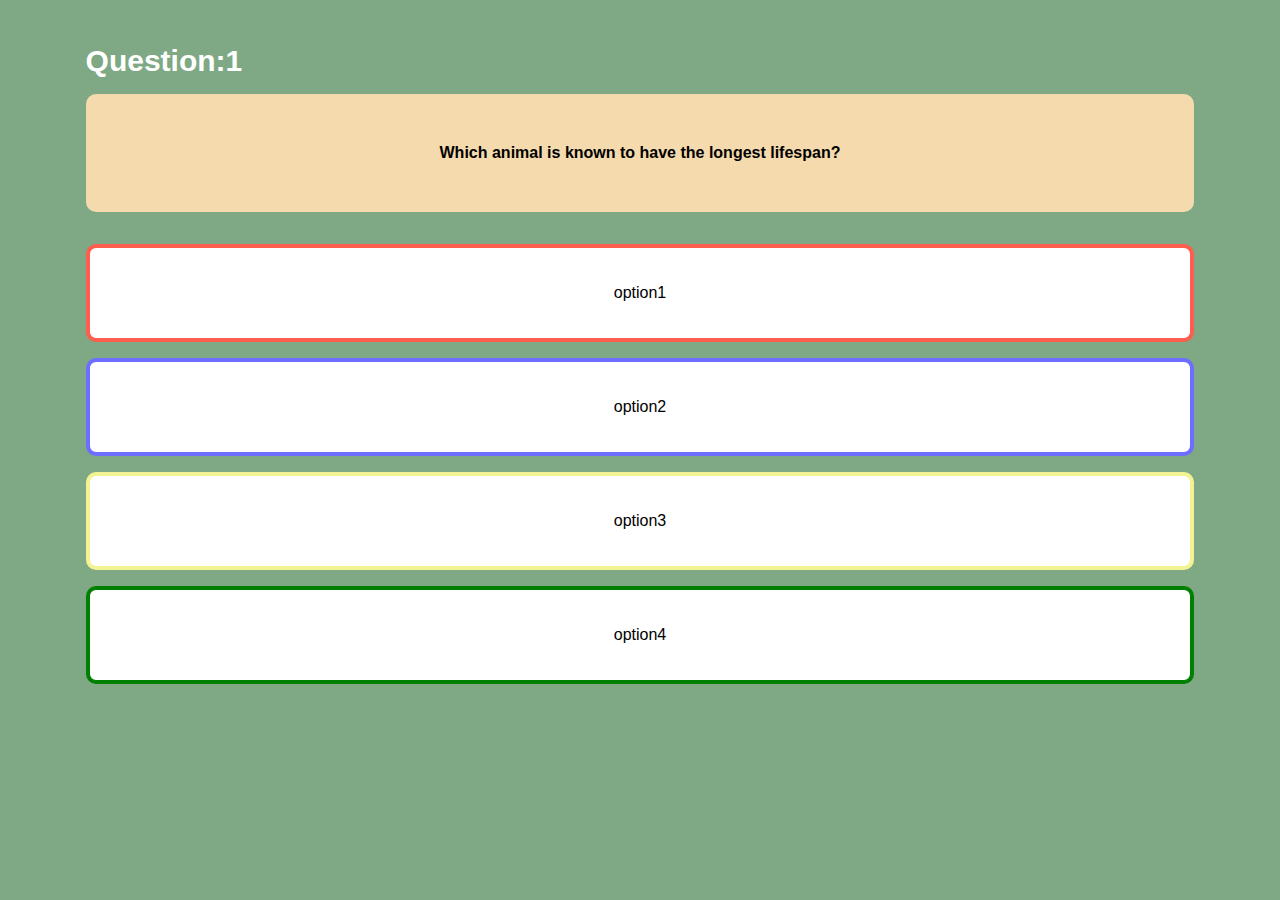
==== question.html @ 6dcce85d "add class for correct and wrong" ====
<!DOCTYPE html>
<html lang="en">
  <head>
    <meta charset="UTF-8" />
    <meta name="viewport" content="width=device-width, initial-scale=1.0" />
    <title>Animal Trivia</title>
    <script src="/scripts/animal-trivia.js"></script>
    <link rel="stylesheet" href="./styles/question.css" />
  </head>
  <body>
    <section class="q">
      <div class="q__wrapper">
        <h1 class="q__title">Question:1</h1>
        <div class="q__content">
          Which animal is known to have the longest lifespan?
        </div>
        <div class="q__item q__item--1">
          <p class="q__option">option1</p>
        </div>
        <div class="q__item q__item--2">
          <p class="q__option">option2</p>
        </div>
        <div class="q__item q__item--3">
          <p class="q__option">option3</p>
        </div>
        <div class="q__item q__item--4">
          <p class="q__option">option4</p>
        </div>
      </div>
    </section>
  </body>
</html>
---- styles/question.css ----
/* Colors */
/* Typography */
html {
  background-color: #7ea984;
  font-family: "Segoe UI", Tahoma, Geneva, Verdana, sans-serif;
}

.q {
  padding: 1rem;
  display: flex;
  align-items: center;
  flex-direction: column;
}
.q__wrapper {
  width: 90%;
}
.q__title {
  color: #FFFFFF;
  font-size: 1.875rem;
  margin-bottom: 1rem;
}
.q__content {
  background-color: #f4daad;
  height: auto;
  border-radius: 0.625rem;
  padding: 50px 1rem;
  margin-bottom: 2rem;
  text-align: center;
  font-weight: 700;
}
.q__item {
  background-color: #FFFFFF;
  height: 10vh;
  border-radius: 0.625rem;
  margin-bottom: 1rem;
  display: flex;
  align-items: center;
}
.q__item--1 {
  border: solid 4px #ff5e4e;
}
.q__item--2 {
  border: solid 4px rgba(0, 0, 255, 0.573);
}
.q__item--3 {
  border: solid 4px rgba(228, 228, 8, 0.432);
}
.q__item--4 {
  border: solid 4px green;
}
.q__option {
  text-align: center;
  margin: 0 auto;
}

.correct {
  background-color: rgba(109, 247, 109, 0.776);
}

.wrong {
  background-color: rgba(195, 195, 195, 0.881);
}/*# sourceMappingURL=question.css.map */
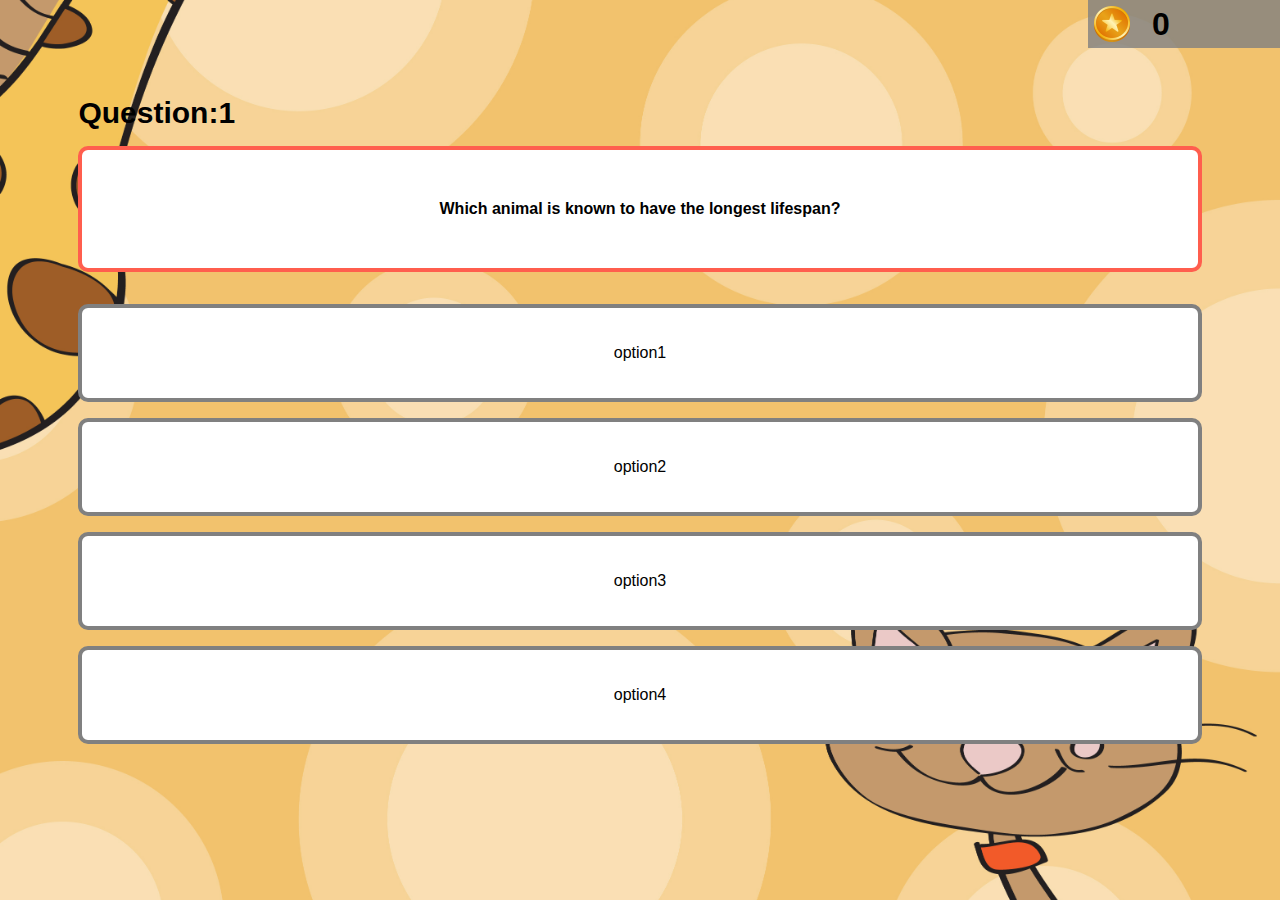
==== commit d95422b0: "Merged main into <your-branch> and resolved conflicts, added new assets and styles" ====
--- a/question.html
+++ b/question.html
@@ -8,22 +8,30 @@
     <link rel="stylesheet" href="./styles/question.css" />
   </head>
   <body>
+    <header>
+      <div class="header-container">
+        <div class="coins">
+          <img src="./assets/coin.png" alt="Coin Icon" />
+          <p class="coins__number">0</p>
+        </div>
+      </div>
+    </header>
     <section class="q">
       <div class="q__wrapper">
         <h1 class="q__title">Question:1</h1>
         <div class="q__content">
           Which animal is known to have the longest lifespan?
         </div>
-        <div class="q__item q__item--1">
+        <div class="q__item">
           <p class="q__option">option1</p>
         </div>
-        <div class="q__item q__item--2">
+        <div class="q__item">
           <p class="q__option">option2</p>
         </div>
-        <div class="q__item q__item--3">
+        <div class="q__item">
           <p class="q__option">option3</p>
         </div>
-        <div class="q__item q__item--4">
+        <div class="q__item">
           <p class="q__option">option4</p>
         </div>
       </div>
--- a/styles/question.css
+++ b/styles/question.css
@@ -1,12 +1,37 @@
-/* Colors */
-/* Typography */
+*, ::before, ::after {
+  padding: 0;
+  margin: 0;
+}
+
 html {
-  background-color: #7ea984;
   font-family: "Segoe UI", Tahoma, Geneva, Verdana, sans-serif;
 }
 
+body {
+  background-image: url(../assets/welcome-background.jpg);
+  background-position: center;
+  background-size: cover;
+}
+
+.header-container {
+  display: flex;
+  justify-content: end;
+}
+
+.coins {
+  display: flex;
+  align-items: center;
+  width: 15%;
+  background-color: rgba(128, 128, 128, 0.8);
+  gap: 1rem;
+}
+.coins__number {
+  font-size: 2rem;
+  font-weight: bold;
+}
+
 .q {
-  padding: 1rem;
+  padding: 3rem 1rem;
   display: flex;
   align-items: center;
   flex-direction: column;
@@ -15,12 +40,13 @@
   width: 90%;
 }
 .q__title {
-  color: #FFFFFF;
+  color: black;
   font-size: 1.875rem;
   margin-bottom: 1rem;
 }
 .q__content {
-  background-color: #f4daad;
+  background-color: #FFFFFF;
+  border: solid 0.25rem #ff5e4e;
   height: auto;
   border-radius: 0.625rem;
   padding: 50px 1rem;
@@ -35,18 +61,15 @@
   margin-bottom: 1rem;
   display: flex;
   align-items: center;
+  border: solid 4px gray;
+  cursor: pointer;
 }
-.q__item--1 {
-  border: solid 4px #ff5e4e;
+.q__item:hover {
+  transform: scale(1.05);
 }
-.q__item--2 {
-  border: solid 4px rgba(0, 0, 255, 0.573);
-}
-.q__item--3 {
-  border: solid 4px rgba(228, 228, 8, 0.432);
-}
-.q__item--4 {
-  border: solid 4px green;
+.q__item:active {
+  transform: scale(0.95);
+  box-shadow: 0 2px 5px rgba(0, 0, 0, 0.2);
 }
 .q__option {
   text-align: center;
